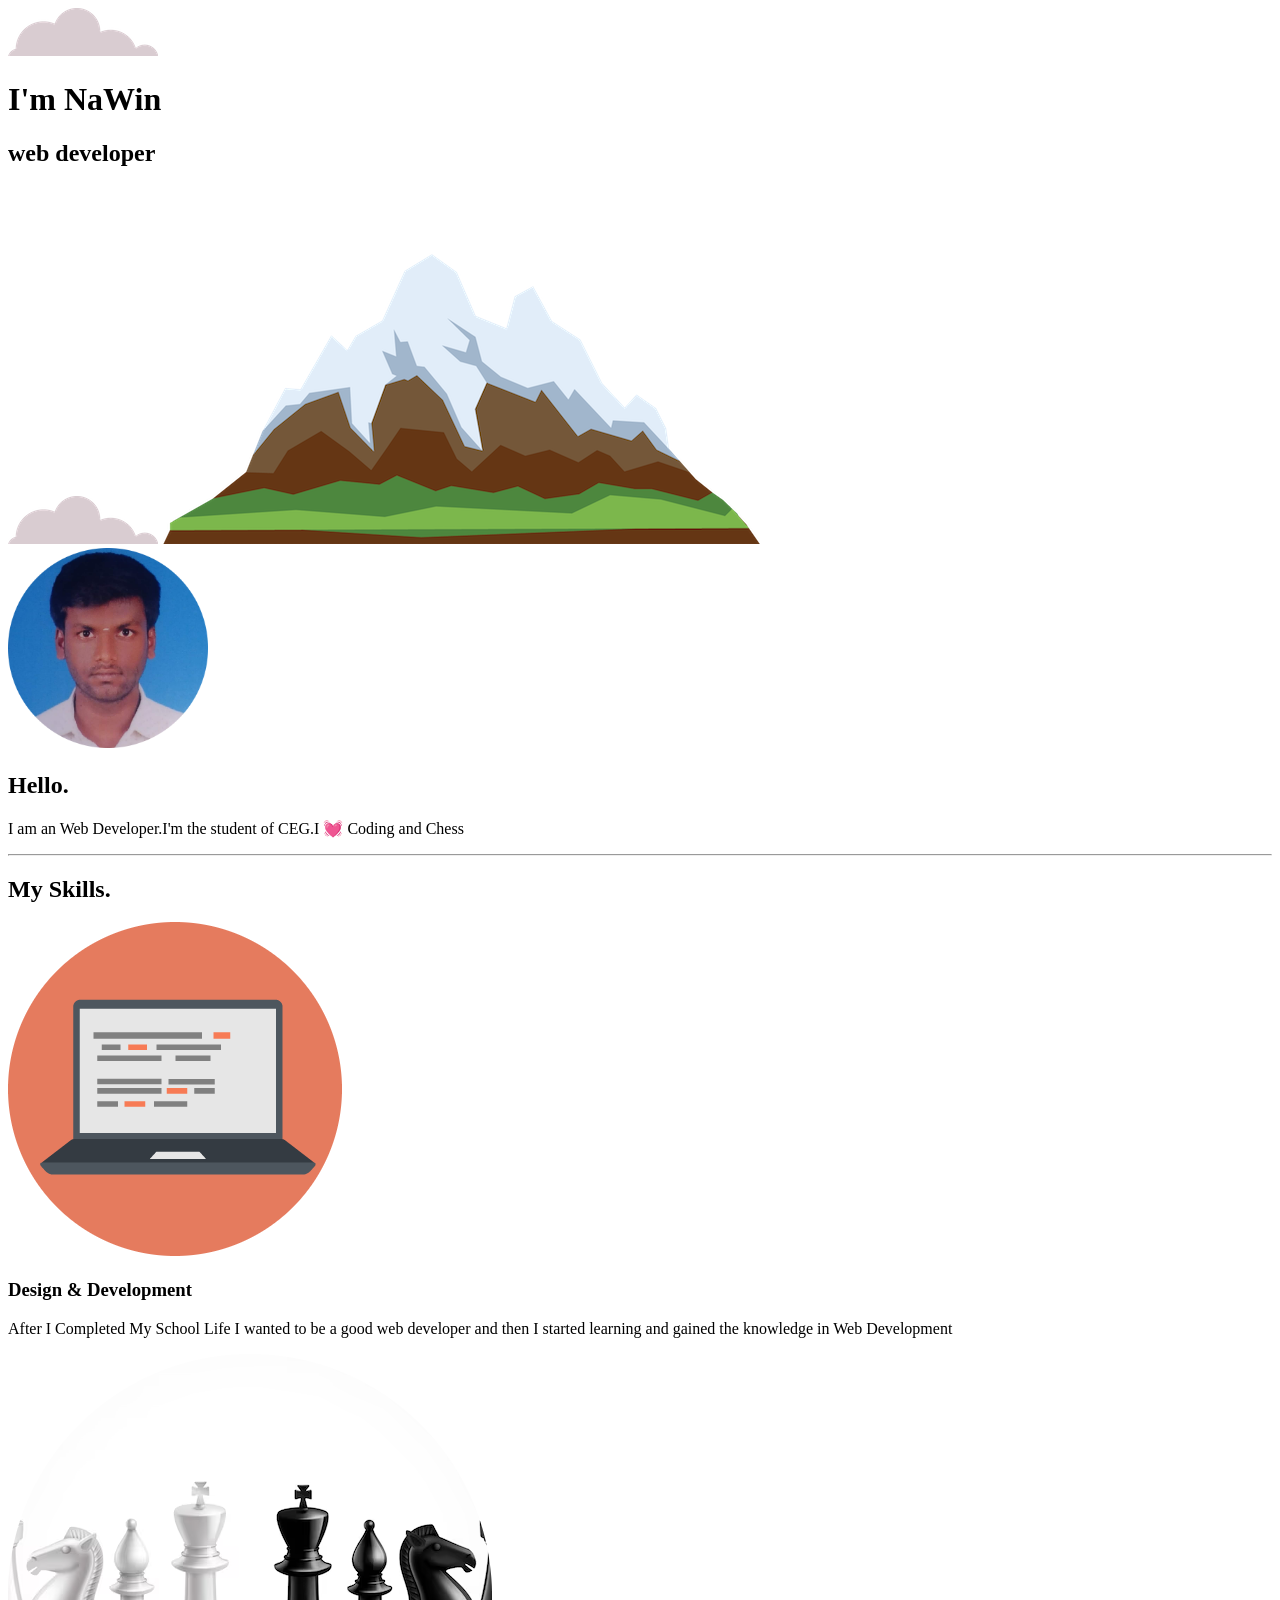
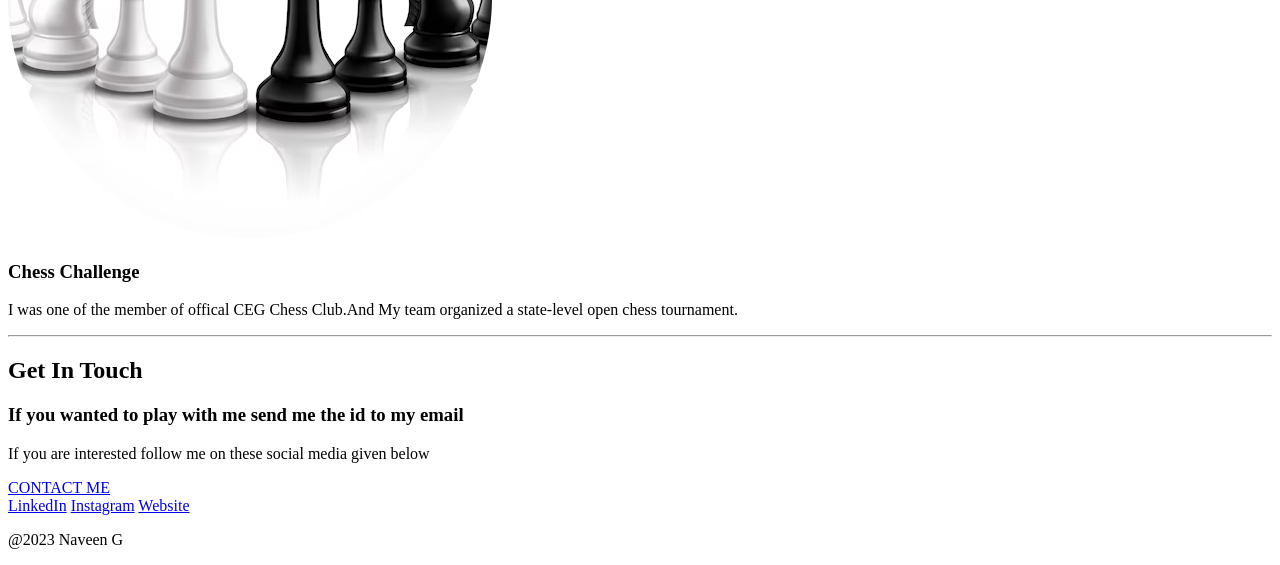
==== index.html @ 078586b3 "Files added" ====
<!DOCTYPE html>
<html lang="en">
<head>
    <meta charset="UTF-8">
    <meta http-equiv="X-UA-Compatible" content="IE=edge">
    <meta name="viewport" content="width=device-width, initial-scale=1.0">
    <title>Nawin</title>
    <link rel="stylesheet" href="CSS\style.css">
    <link rel="preconnect" href="https://fonts.googleapis.com">
    <link rel="preconnect" href="https://fonts.gstatic.com" crossorigin>
    <link href="https://fonts.googleapis.com/css2?family=Merriweather&family=Montserrat&family=Sacramento&display=swap" rel="stylesheet">
    <link rel="favicon" href="\favicon.ico">
</head>
<body>
    <div id="top-container">
      <img class="top-cloud" src="images\cloud.png" alt="cloud-img">
      <H1>I'm NaWin</H1>
      <h2>web developer</h2>
      <img class="bottom-cloud" src="images\cloud.png" alt="cloud-img">
      <img src="images\mountain.png" alt="mountain-img" >
    </div>
    <div class="middle-container">
      <div class="profile">
        <img src="images\2019103040-modified.png" alt="profile_photo" height="200px" width="200px">
        <h2>Hello.</h2>
        <p class="about">I am an Web Developer.I'm the student of CEG.I 💓 Coding and Chess</p>
      </div>
      <hr>
      <div class="skills">
        <h2>My Skills.</h2>
        <div class="skill-row">
          <img class="computer" src="images\computer.png" alt="computer">
          <h3>Design & Development</h3>
          <p>After I Completed My School Life I wanted to be a good web developer and then I started learning and gained the knowledge in Web Development</p>
        </div>
        <div class="skill-row">
          <img class="chess" src="images\chess-modified.png" alt="chess">
          <h3>Chess Challenge</h3>
          <p>I was one of the member of offical CEG Chess Club.And My team organized a state-level open chess tournament.</p>
        </div>
      </div>
      <hr>
      <div class="contact-me">
        <h2>Get In Touch</h2>
        <h3>If you wanted to play with me send me the id to my email</h3>
        <p>If you are interested follow me on these social media given below</p>
        <a class="btn" href="mailto:nawinnawin340@email.com">CONTACT ME</a>
      </div>
    </div>
    
    
    <div class="bottom-container">
      <a class="footer-link" href="https://www.linkedin.com/in/nawin-g-828865210/">LinkedIn</a>
      <a class="footer-link" href="https://www.instagram.com/__nawin____/">Instagram</a>
      <a class="footer-link" href="file:///C:/Users/USER/Desktop/Js/Web%20development/CSS-Mysite/index.html">Website</a>
      <p class="copyright">@2023 Naveen G</p>
    </div>
    
</body>
</html>
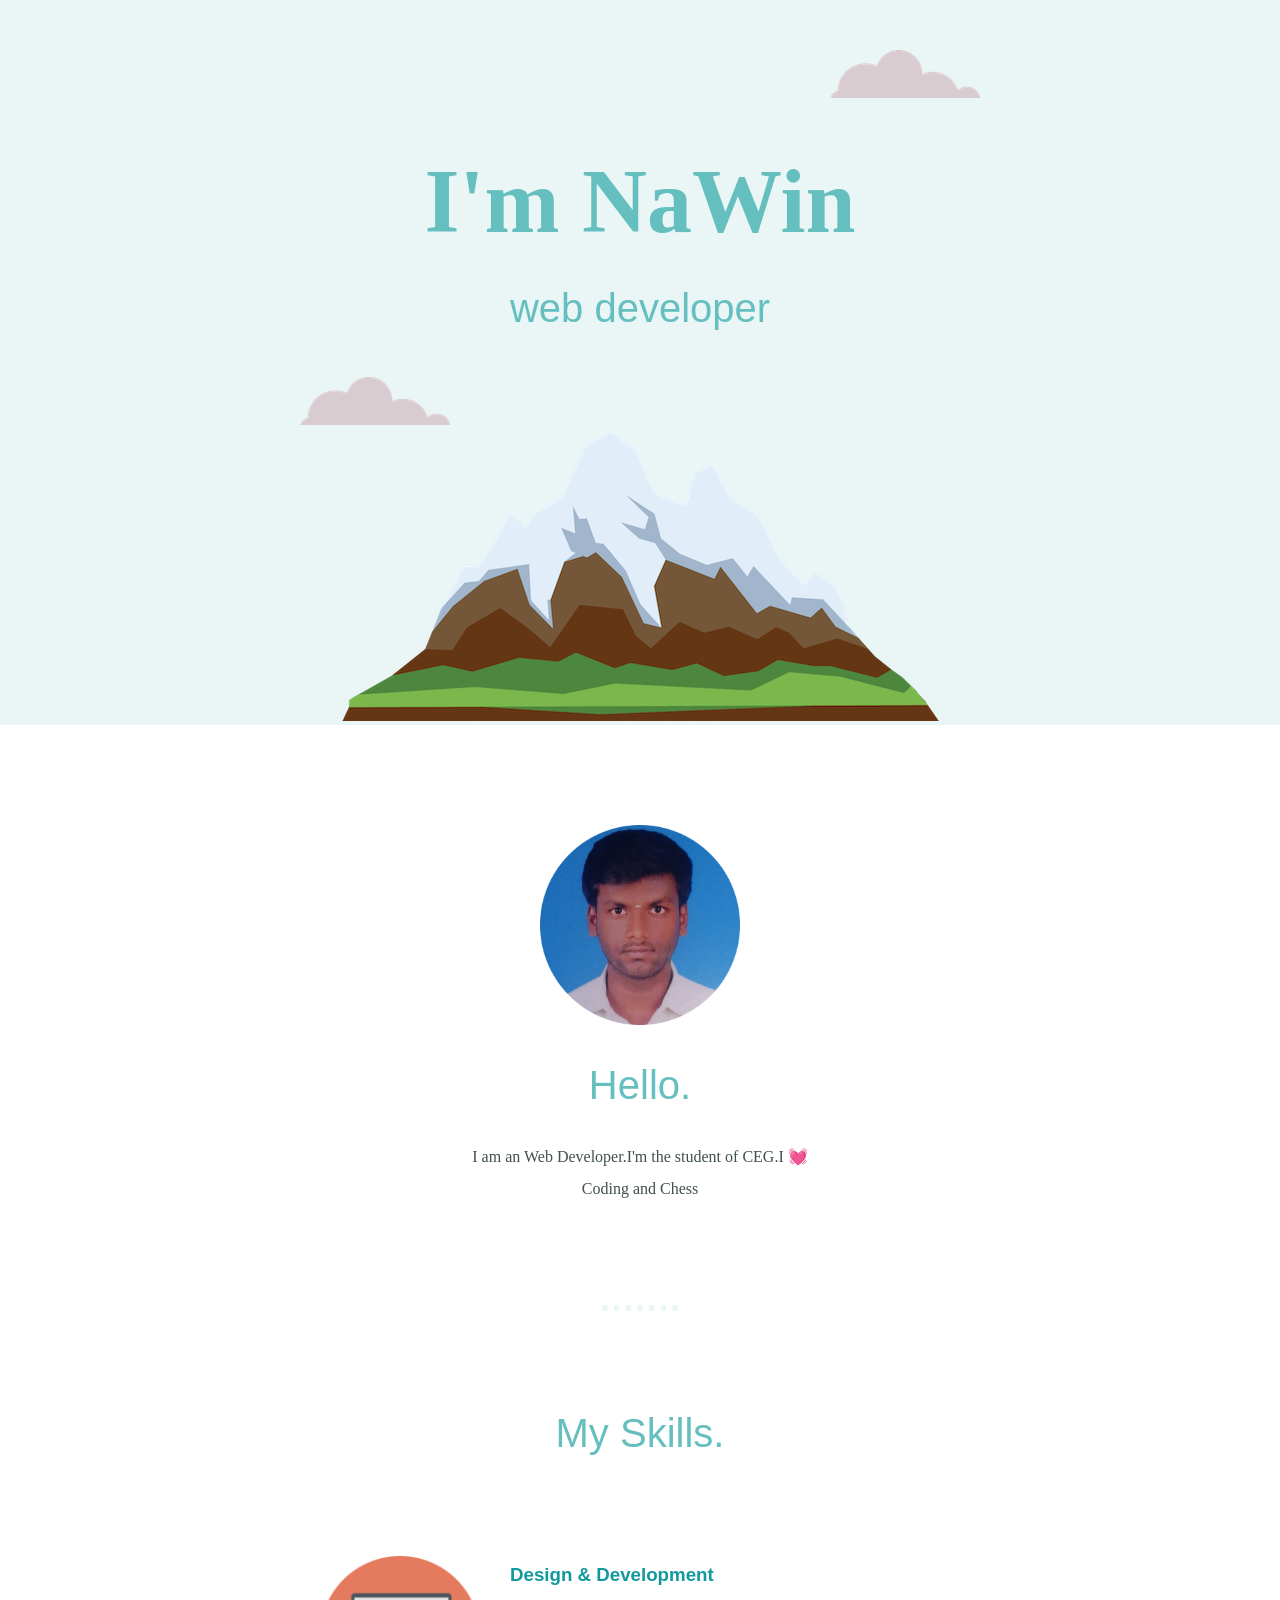
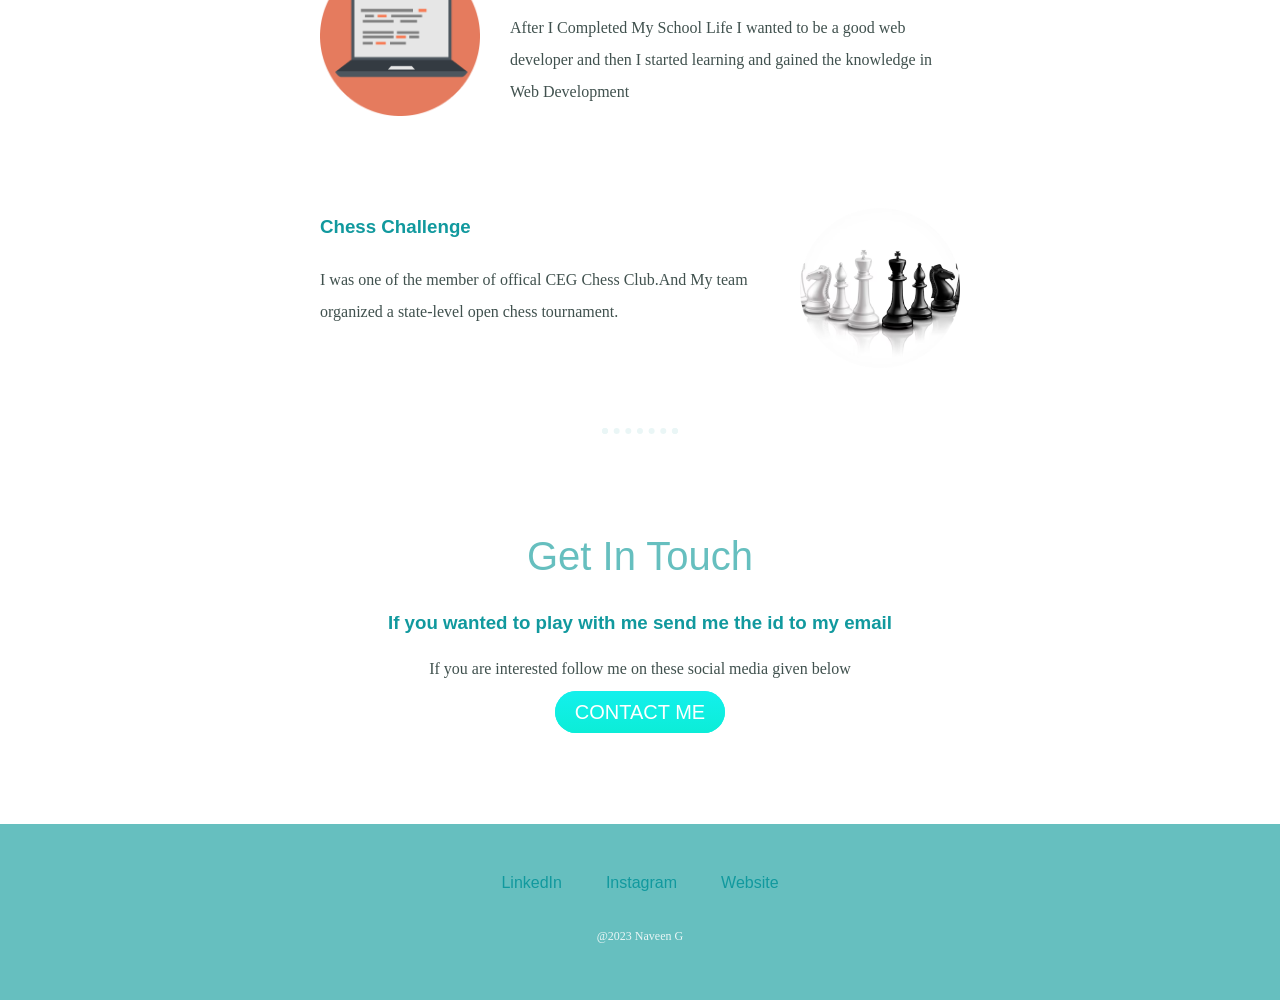
==== commit caf692dd: "Update index.html" ====
--- a/index.html
+++ b/index.html
@@ -5,7 +5,7 @@
     <meta http-equiv="X-UA-Compatible" content="IE=edge">
     <meta name="viewport" content="width=device-width, initial-scale=1.0">
     <title>Nawin</title>
-    <link rel="stylesheet" href="CSS\style.css">
+    <link rel="stylesheet" href="style.css">
     <link rel="preconnect" href="https://fonts.googleapis.com">
     <link rel="preconnect" href="https://fonts.gstatic.com" crossorigin>
     <link href="https://fonts.googleapis.com/css2?family=Merriweather&family=Montserrat&family=Sacramento&display=swap" rel="stylesheet">
@@ -57,4 +57,4 @@
     </div>
     
 </body>
-</html>+</html>
--- a/style.css
+++ b/style.css
@@ -0,0 +1,123 @@
+body{
+    color: #40514E;
+    font-family: 'Merriweather',serif;
+    margin: 0;
+    text-align: center;
+}
+.about{
+    width: 30%;
+    margin: 0 auto;
+}
+p{
+    line-height: 2;
+}
+hr{
+    border-style: dotted;
+    border-width: 6px;
+    border-bottom: none;
+    width: 5%;
+    margin: 100px auto;
+    border-color:#EAF6F6;
+    
+}
+h1{
+    font-size: 90px;
+    margin: 50px 0 auto;
+    font-family: 'sacramento',cursive;
+    color: #66BFBF;
+}
+h2{
+    font-size: 2.5rem;
+    font-family: 'Montserrat',sans-serif;
+    color: #66BFBF;
+    font-weight: normal;
+}
+h3{
+    font-family: 'Montserrat',sans-serif;
+    color: #11999E;
+}
+#top-container{
+    background-color: #EAF6F6;
+    position: relative;
+    padding-top: 100px;
+}
+.top-cloud{
+    position: absolute;
+    right: 300px;
+    top: 50px;
+}
+.bottom-cloud{
+    position: absolute;
+    left: 300px;
+    bottom: 300px;
+}
+
+.computer{
+    width: 25%;
+    float: left;
+    margin-right: 30px;
+}
+.chess{
+    width: 25%;
+    float: right;
+    margin-left: 30px;
+}
+.skill-row{
+    width: 50%;
+    margin: 100px auto 100px ;
+    text-align: left;
+    line-height: 2;
+}
+a{
+    color: #11999E ;
+    font-family: 'Montserrat',sans-serif;
+    margin: 10px 20px;
+    text-decoration: none;
+}
+a:hover{
+    color: #EAF6F6;
+}
+.middle-container{
+    padding-top: 100px;
+}
+.bottom-container{
+    padding: 50px 0 20px;
+    background-color: #66BFBF;
+    margin-top: 100px;
+}
+.contact-me{
+    width: 40%;
+    margin:40px auto 60px;
+}
+.btn {
+    background: #13f0ec;
+    background-image: -webkit-linear-gradient(top, #13f0ec, #0cedd7);
+    background-image: -moz-linear-gradient(top, #13f0ec, #0cedd7);
+    background-image: -ms-linear-gradient(top, #13f0ec, #0cedd7);
+    background-image: -o-linear-gradient(top, #13f0ec, #0cedd7);
+    background-image: linear-gradient(to bottom, #13f0ec, #0cedd7);
+    -webkit-border-radius: 28;
+    -moz-border-radius: 28;
+    border-radius: 28px;
+    font-family: 'Montserrat',sans-serif;
+    color: #ffffff;
+    font-size: 20px;
+    padding: 10px 20px 10px 20px;
+    text-decoration: none;
+  }
+  
+  .btn:hover {
+    background: #3cb0fd;
+    background-image: -webkit-linear-gradient(top, #3cb0fd, #3498db);
+    background-image: -moz-linear-gradient(top, #3cb0fd, #3498db);
+    background-image: -ms-linear-gradient(top, #3cb0fd, #3498db);
+    background-image: -o-linear-gradient(top, #3cb0fd, #3498db);
+    background-image: linear-gradient(to bottom, #3cb0fd, #3498db);
+    text-decoration: none;
+  }
+  .copyright{
+    color: #EAF6F6;
+    font-size: 0.75rem;
+    padding: 20px 0;
+  }
+
